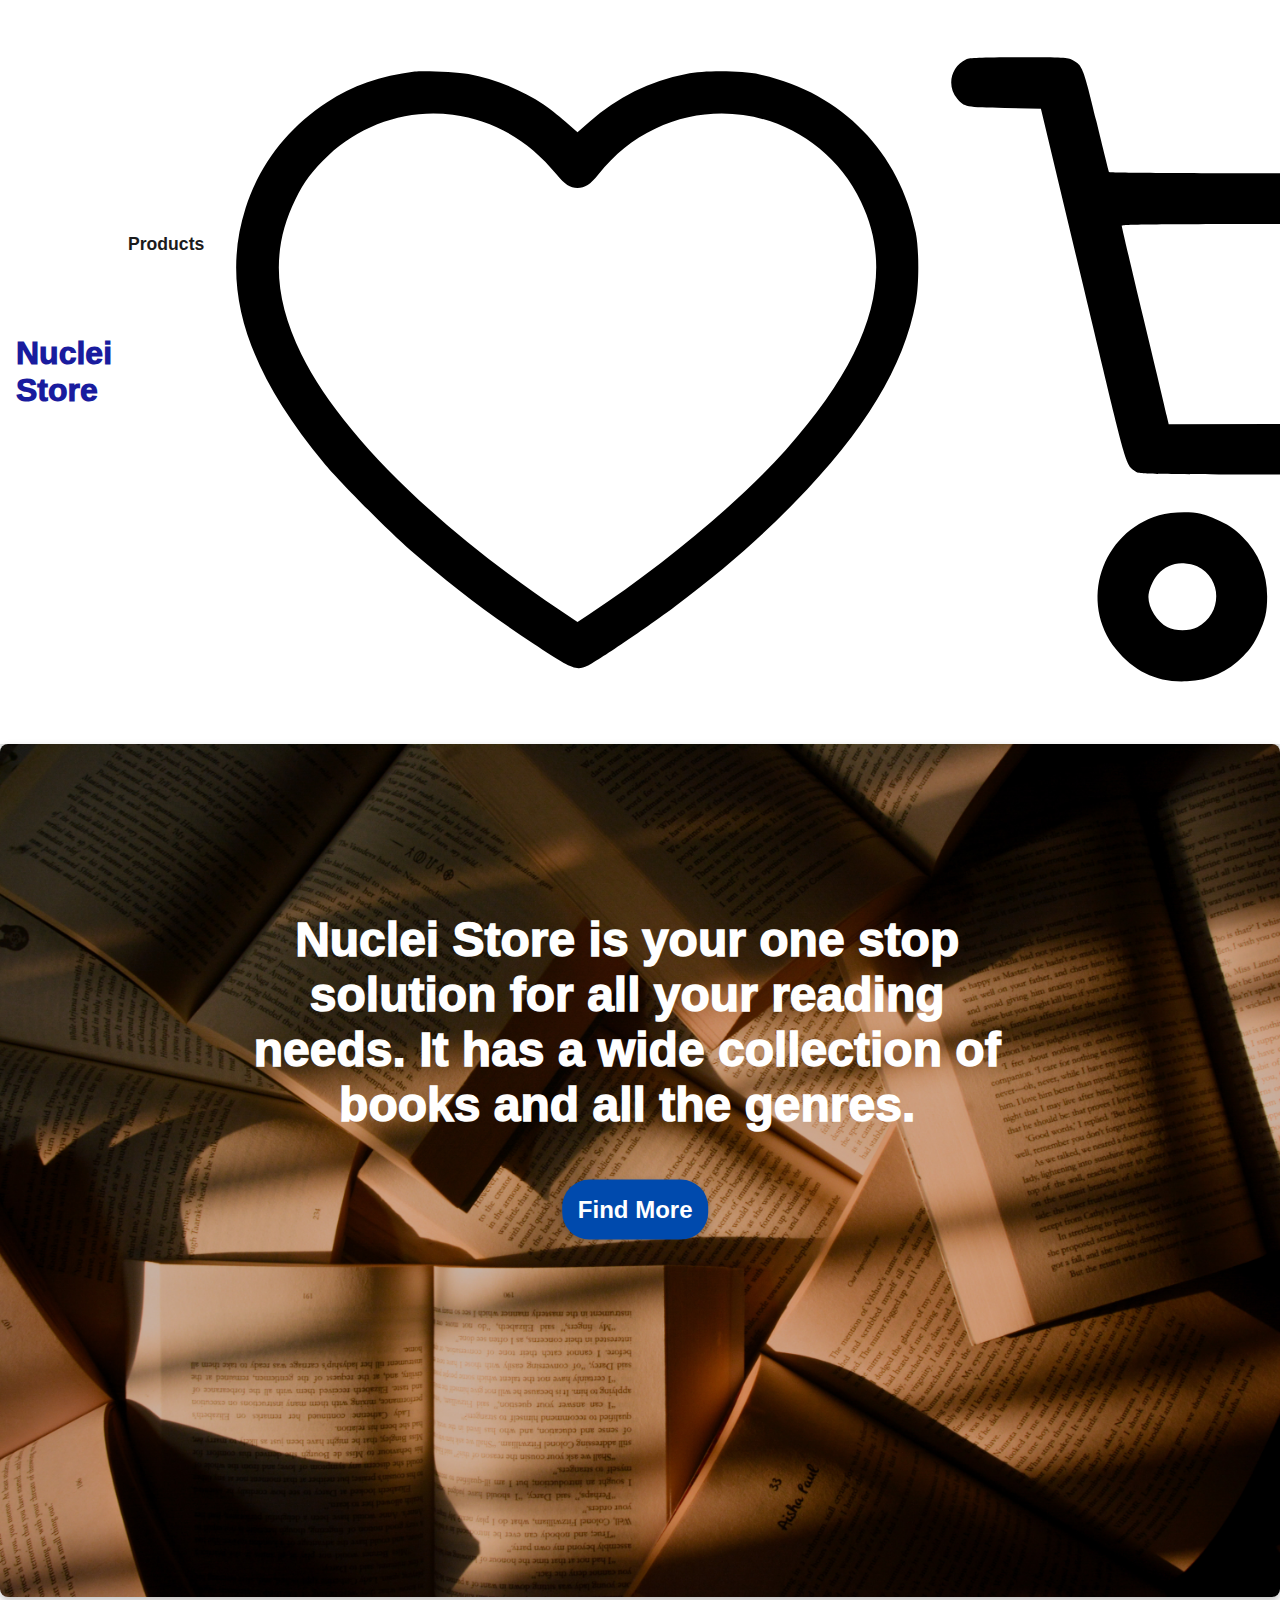
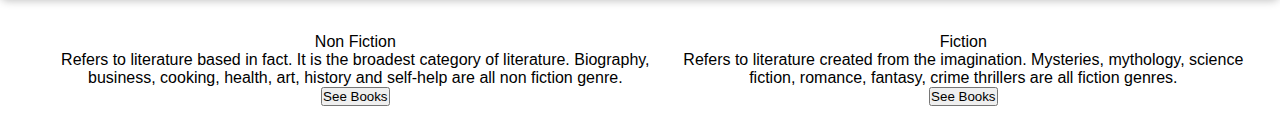
==== index.html @ 821a1ae6 "Merge branch 'dev' into product-page" ====
<!DOCTYPE html>
<html lang="en">
<head>
    <meta charset="UTF-8">
    <meta http-equiv="X-UA-Compatible" content="IE=edge">
    <meta name="viewport" content="width=device-width, initial-scale=1.0">
    <link rel="stylesheet" href="/css/navbar.css">
    <link rel="stylesheet" href="/css/utilities.css">
    <link rel="stylesheet" href="https://nucleiui.netlify.app/css/component.css">
    <link rel="stylesheet" href="/css/homepage.css">
    <link rel="stylesheet" href="https://nucleiui.netlify.app/css/component.css">
    <title>Nuclei Store</title>
</head>
<body>
    <div class="container">
        <nav class="navigation">
            <div class="left-nav">
                <a href="#">Nuclei Store</a>
            </div>
            <ul class="right-nav">
                <li><a href="/Pages/product.html" class="product-link">Products</a></li>
                <li><a href="#"><img class="icon" src="/asset/love.svg"></a></li>
                <li><a href="#"><img class="icon" src="/asset/cart.svg"></a></li>
                <li><a href="#"><img class="icon" src="/asset/user.svg"></a></li>
            </ul>
        </nav>
    </div>
    <main class="doc-container">
        <div class="image-container">
            <div>
                <img class="homepage-image" src="/asset/homepage-img.jpg" alt=homepage-image">
            </div>
            <div class="content">
                Nuclei Store is your one stop solution for all your reading needs. It has a wide collection of books and all the genres.
                <div class="products-link">
                    <button class="button link-button">
                        <a href="#" class="link">Find More</a>
                    </button>
                </div>
            </div>
            <div class="genre">
                <div class="card">

                    <div class="card-content">
                        <p class="card-title">Non Fiction</p>
                        <p class="card-description">
                            Refers to literature based in fact. It is the broadest category of literature. Biography, business, cooking, health, art, history and self-help are all non fiction genre.
                        </p>
                    </div>

                    <div class="card-btn">
                        <div class="btn-primary-container">
                            <button class="card-btn-secondary">See Books</button>
                        </div>
                    </div>
                </div>
                <div class="card">

                    <div class="card-content">
                        <p class="card-title">Fiction</p>
                        <p class="card-description">
                            Refers to literature created from the imagination. Mysteries, mythology, science fiction, romance, fantasy, crime thrillers are all fiction genres. 
                        </p>
                    </div>

                    <div class="card-btn">
                        <div class="btn-primary-container">
                            <button class="card-btn-secondary">See Books</button>
                        </div>
                    </div>
                </div>
            </div>
        </div>
          
    </main>
</body>
</html>
---- css/navbar.css ----
.container {
    width: 100%;
}

.navigation {
    padding: 1.75rem 1rem;
    width: 100%;
    display: flex;
    justify-content: space-between;
    align-items: center;
    box-shadow: var(--box-shadow) ;
}

.left-nav {
    font-size: 2rem;
    font-weight: 1000;
}

.left-nav a {
    text-decoration: none;
    color: var(--primary-color);
}

.right-nav {
    display: flex;
    justify-content: space-evenly;
}

.right-nav li {
    margin: 0 1rem;
    list-style: none;
}

.right-nav a {
    font-weight: 800;
    color: var(--text-color);
    text-decoration: none;
    cursor: pointer;
    font-size: 1.1rem;
}

.right-nav a:hover {
    color: var(--primary-color);
}

.left-nav a:hover {
    color: var(--text-color);
}

.product-link {
    position: relative;
    top: 30%;
    margin-top: 1rem;
}

.product-link {
    position: relative;
    top: 30%;
}
---- css/utilities.css ----
:root{  
    --primary-color: #191c9e;
    --secondary-color: #e6e6ed;
    --text-color: #1b1b1c;
    --box-shadow: rgba(0, 0, 0, 0.24) 0px 4px 9px;

    --default-color: #004aad;
    --danger-color: #ee1a1a;
    --success-color: #0a6d0a;
    --warning-color: #9ee730;
    --background-color: #ffffff;
    --offline-color: #808080;
}

* {
    margin: 0px;
    padding: 0px;
    box-sizing: border-box;
}

body {
    width: 100%;
    font-family: 'Trebuchet MS', 'Lucida Sans Unicode', 'Lucida Grande', 'Lucida Sans', Arial, sans-serif;
}
---- css/homepage.css ----
.container {
    width: 100%;
}

.homepage-image {
    width: 100%;
    border-radius: 8px;
    box-shadow: var(--box-shadow);
}

.image-container {
    position: relative;
    text-align: center;
}

.content {
    position: absolute;
    top: 30%;
    left: 40%;
    transform: translate(-35%, -35%);
    color: var(--background-color);
    font-size: 3rem;
    font-weight: 1000;
}

.products-link {
    margin-top: 2rem;
    margin-left: 1rem;
}

.button {
    font-weight: 700;
    font-size: 1.5rem;
    background: var(--default-color);
    color: var(--background-color);
    width: max-content;
    padding: 1rem 1rem;
    border-radius: 1.7rem;
    border: none;
    cursor: pointer;
    margin: 1rem;
    box-shadow: var(--box-shadow);
}

.link-button {
    background-color: var(--default-color);
    color: var(--background-color);
}

.link {
    text-decoration: none;
    color: var(--background-color);
}

.genre {
    display: flex;
    justify-content: space-around;
    margin: 2rem;
}
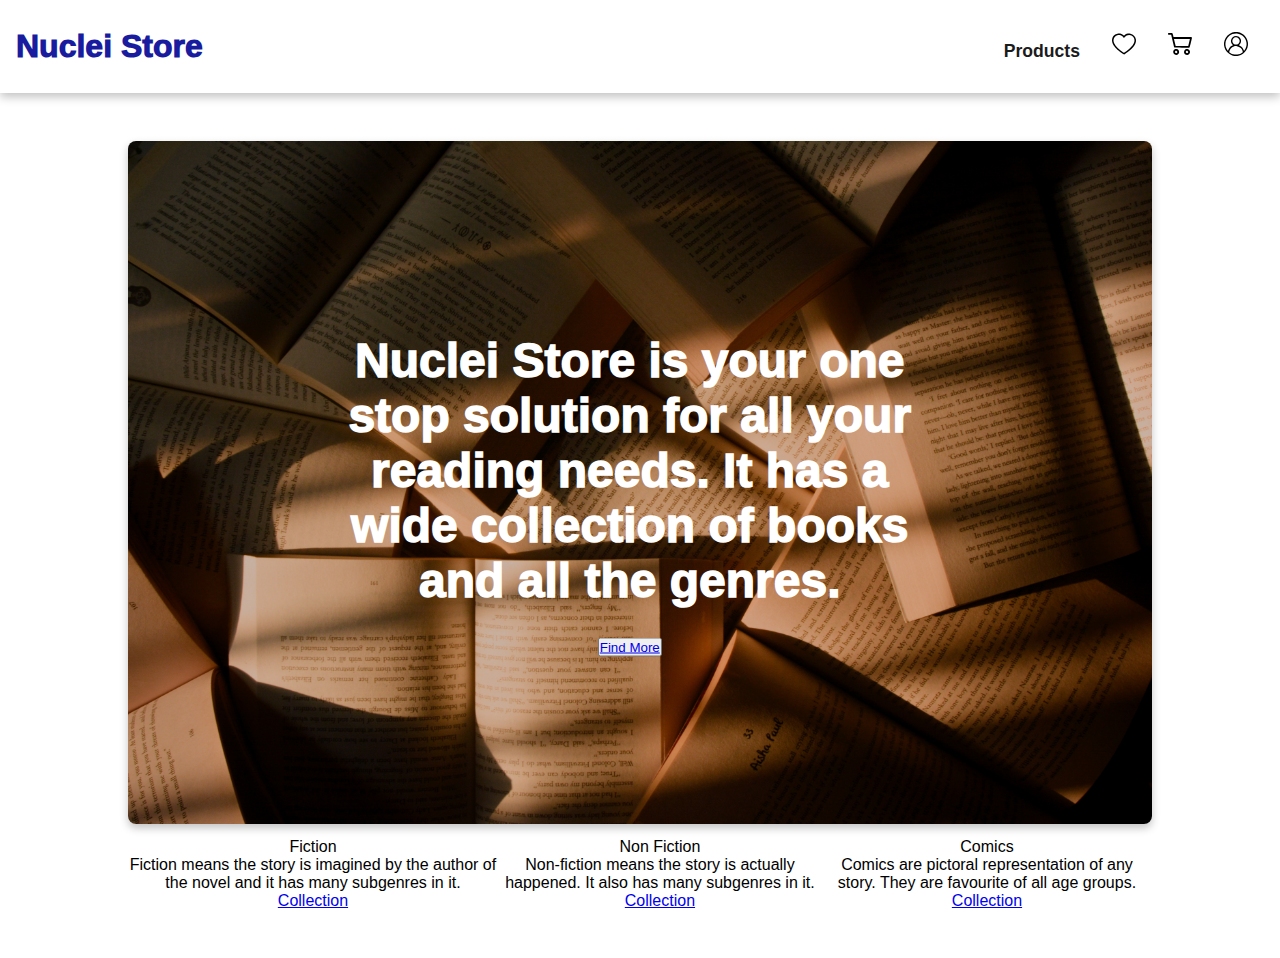
==== commit ad9c7ac0: "refactored-homepage.html" ====
--- a/index.html
+++ b/index.html
@@ -4,11 +4,10 @@
     <meta charset="UTF-8">
     <meta http-equiv="X-UA-Compatible" content="IE=edge">
     <meta name="viewport" content="width=device-width, initial-scale=1.0">
+    <link rel="stylesheet" href="https://nucleiui.netlify.app/css/component.css">
     <link rel="stylesheet" href="/css/navbar.css">
     <link rel="stylesheet" href="/css/utilities.css">
-    <link rel="stylesheet" href="https://nucleiui.netlify.app/css/component.css">
     <link rel="stylesheet" href="/css/homepage.css">
-    <link rel="stylesheet" href="https://nucleiui.netlify.app/css/component.css">
     <title>Nuclei Store</title>
 </head>
 <body>
@@ -18,21 +17,21 @@
                 <a href="#">Nuclei Store</a>
             </div>
             <ul class="right-nav">
-                <li><a href="/Pages/product.html" class="product-link">Products</a></li>
+                <li><a href="#" class="product-link">Products</a></li>
                 <li><a href="#"><img class="icon" src="/asset/love.svg"></a></li>
                 <li><a href="#"><img class="icon" src="/asset/cart.svg"></a></li>
                 <li><a href="#"><img class="icon" src="/asset/user.svg"></a></li>
             </ul>
         </nav>
     </div>
-    <main class="doc-container">
-        <div class="image-container">
+    <main class="homepage-content">
+        <div class="container">
             <div>
                 <img class="homepage-image" src="/asset/homepage-img.jpg" alt=homepage-image">
             </div>
             <div class="content">
                 Nuclei Store is your one stop solution for all your reading needs. It has a wide collection of books and all the genres.
-                <div class="products-link">
+                <div>
                     <button class="button link-button">
                         <a href="#" class="link">Find More</a>
                     </button>
@@ -40,33 +39,30 @@
             </div>
             <div class="genre">
                 <div class="card">
-
-                    <div class="card-content">
-                        <p class="card-title">Non Fiction</p>
-                        <p class="card-description">
-                            Refers to literature based in fact. It is the broadest category of literature. Biography, business, cooking, health, art, history and self-help are all non fiction genre.
-                        </p>
-                    </div>
-
-                    <div class="card-btn">
-                        <div class="btn-primary-container">
-                            <button class="card-btn-secondary">See Books</button>
-                        </div>
+                    <div class="card-title">Fiction</div>
+                    <div class="card-content">Fiction means the story is imagined by the author of the novel and it has many subgenres in it.</div>
+                    <div class="card-link">
+                      <div class="card-button">
+                        <a href="#" class="card-wishlist">Collection</a>
+                      </div>
                     </div>
                 </div>
                 <div class="card">
-
-                    <div class="card-content">
-                        <p class="card-title">Fiction</p>
-                        <p class="card-description">
-                            Refers to literature created from the imagination. Mysteries, mythology, science fiction, romance, fantasy, crime thrillers are all fiction genres. 
-                        </p>
+                    <div class="card-title">Non Fiction</div>
+                    <div class="card-content">Non-fiction means the story is actually happened. It also has many subgenres in it.</div>
+                    <div class="card-link">
+                      <div class="card-button">
+                        <a href="#" class="card-wishlist">Collection</a>
+                      </div>
                     </div>
-
-                    <div class="card-btn">
-                        <div class="btn-primary-container">
-                            <button class="card-btn-secondary">See Books</button>
-                        </div>
+                </div>
+                <div class="card">
+                    <div class="card-title">Comics</div>
+                    <div class="card-content">Comics are pictoral representation of any story. They are favourite of all age groups.</div>
+                    <div class="card-link">
+                      <div class="card-button">
+                        <a href="#" class="card-wishlist">Collection</a>
+                      </div>
                     </div>
                 </div>
             </div>
--- a/css/navbar.css
+++ b/css/navbar.css
@@ -1,5 +1,6 @@
 .container {
     width: 100%;
+    margin: 0 auto;
 }
 
 .navigation {
@@ -47,10 +48,9 @@
     color: var(--text-color);
 }
 
-.product-link {
-    position: relative;
-    top: 30%;
-    margin-top: 1rem;
+.icon {
+    width: 1.5rem;
+    height: 1.5rem;
 }
 
 .product-link {
--- a/css/homepage.css
+++ b/css/homepage.css
@@ -1,5 +1,6 @@
-.container {
-    width: 100%;
+.homepage-content {
+    width: 80%;
+    margin: 3rem auto;    
 }
 
 .homepage-image {
@@ -8,14 +9,14 @@
     box-shadow: var(--box-shadow);
 }
 
-.image-container {
+.container {
     position: relative;
     text-align: center;
 }
 
 .content {
     position: absolute;
-    top: 30%;
+    top: 40%;
     left: 40%;
     transform: translate(-35%, -35%);
     color: var(--background-color);
@@ -23,39 +24,10 @@
     font-weight: 1000;
 }
 
-.products-link {
-    margin-top: 2rem;
-    margin-left: 1rem;
+.genre {
+    margin-top: 10px;
+    display: flex;
+    justify-content: space-around;
 }
 
-.button {
-    font-weight: 700;
-    font-size: 1.5rem;
-    background: var(--default-color);
-    color: var(--background-color);
-    width: max-content;
-    padding: 1rem 1rem;
-    border-radius: 1.7rem;
-    border: none;
-    cursor: pointer;
-    margin: 1rem;
-    box-shadow: var(--box-shadow);
-}
 
-.link-button {
-    background-color: var(--default-color);
-    color: var(--background-color);
-}
-
-.link {
-    text-decoration: none;
-    color: var(--background-color);
-}
-
-.genre {
-    display: flex;
-    justify-content: space-around;
-    margin: 2rem;
-}
-
-  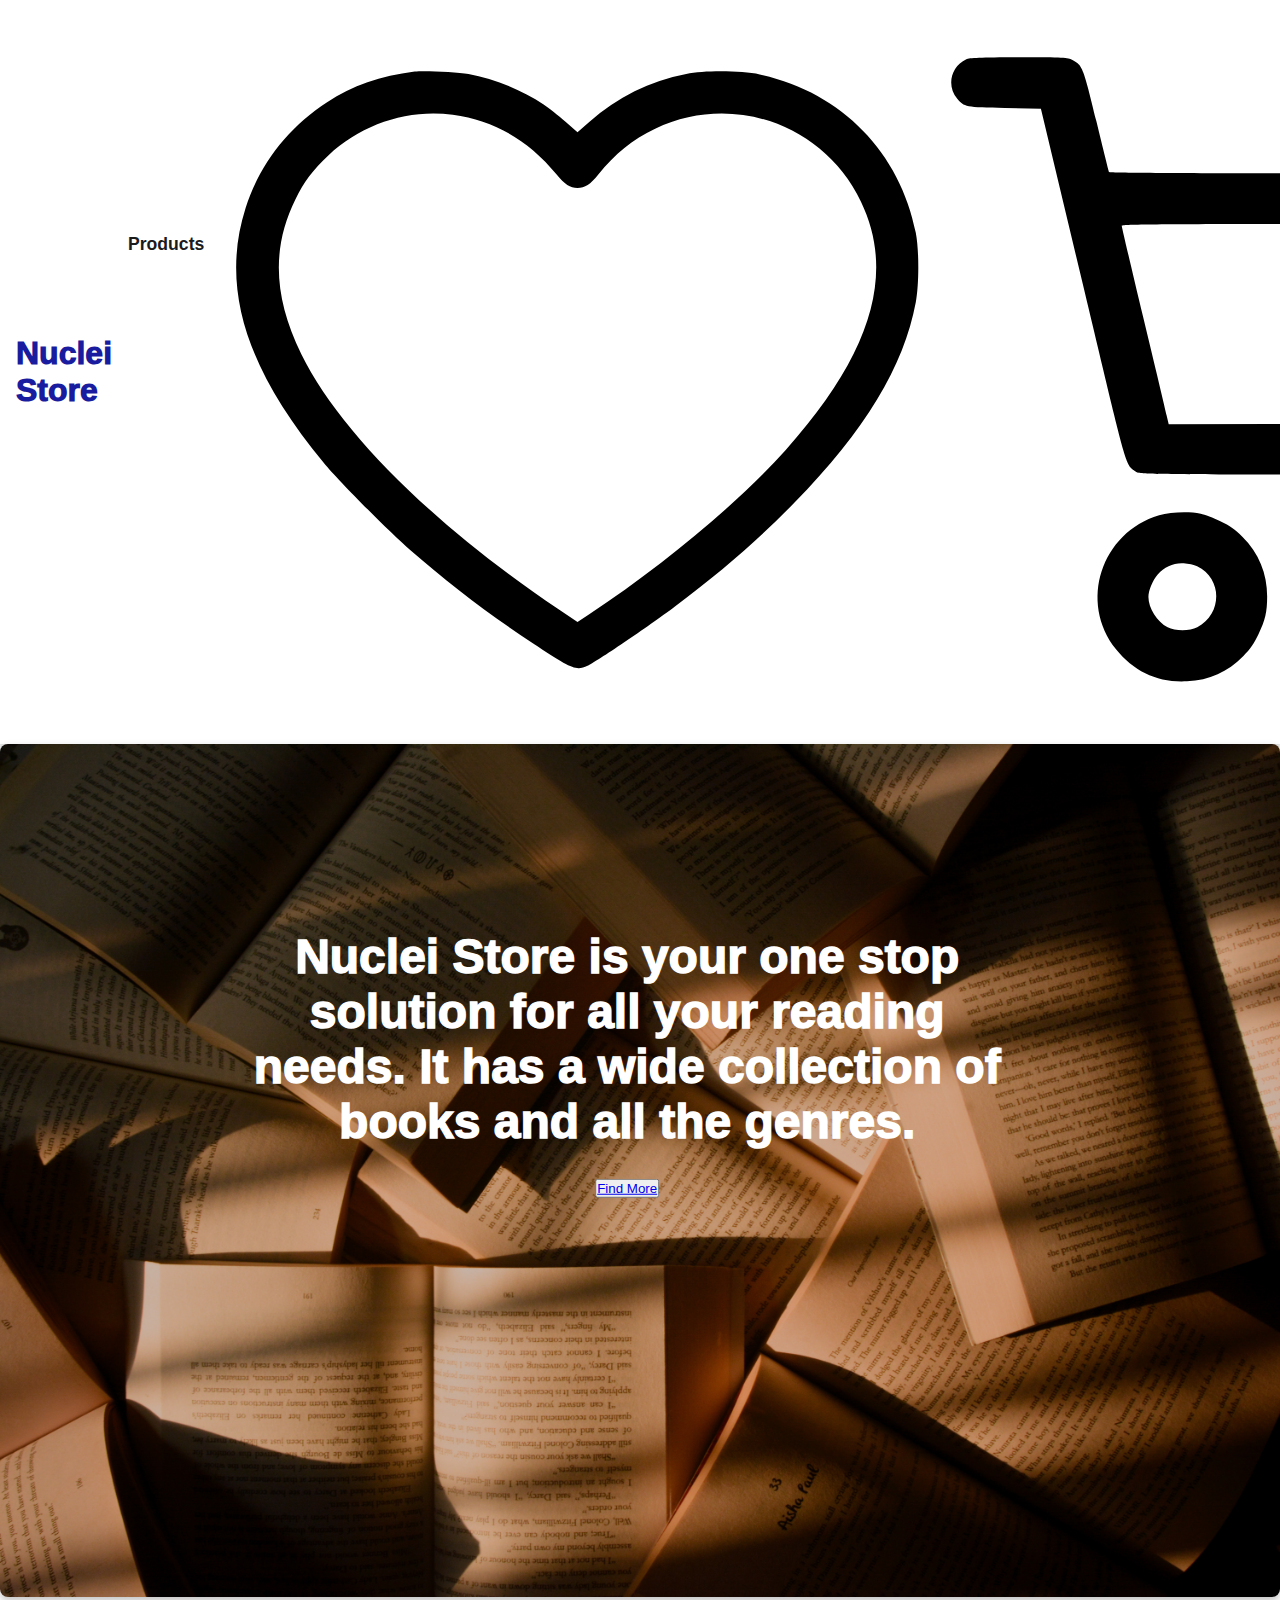
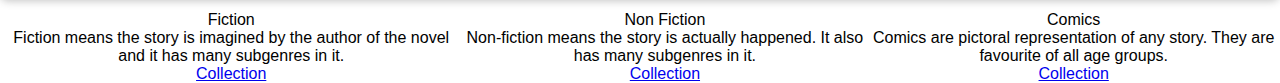
==== commit bc30b9b4: "Merge branch 'dev' into homepage" ====
--- a/index.html
+++ b/index.html
@@ -7,6 +7,7 @@
     <link rel="stylesheet" href="https://nucleiui.netlify.app/css/component.css">
     <link rel="stylesheet" href="/css/navbar.css">
     <link rel="stylesheet" href="/css/utilities.css">
+    <link rel="stylesheet" href="https://nucleiui.netlify.app/css/component.css">
     <link rel="stylesheet" href="/css/homepage.css">
     <title>Nuclei Store</title>
 </head>
@@ -24,8 +25,8 @@
             </ul>
         </nav>
     </div>
-    <main class="homepage-content">
-        <div class="container">
+    <main class="doc-container">
+        <div class="image-container">
             <div>
                 <img class="homepage-image" src="/asset/homepage-img.jpg" alt=homepage-image">
             </div>
--- a/css/navbar.css
+++ b/css/navbar.css
@@ -1,6 +1,5 @@
 .container {
     width: 100%;
-    margin: 0 auto;
 }
 
 .navigation {
@@ -48,9 +47,10 @@
     color: var(--text-color);
 }
 
-.icon {
-    width: 1.5rem;
-    height: 1.5rem;
+.product-link {
+    position: relative;
+    top: 30%;
+    margin-top: 1rem;
 }
 
 .product-link {
--- a/css/homepage.css
+++ b/css/homepage.css
@@ -1,6 +1,5 @@
-.homepage-content {
-    width: 80%;
-    margin: 3rem auto;    
+.container {
+    width: 100%;
 }
 
 .homepage-image {
@@ -9,14 +8,14 @@
     box-shadow: var(--box-shadow);
 }
 
-.container {
+.image-container {
     position: relative;
     text-align: center;
 }
 
 .content {
     position: absolute;
-    top: 40%;
+    top: 30%;
     left: 40%;
     transform: translate(-35%, -35%);
     color: var(--background-color);
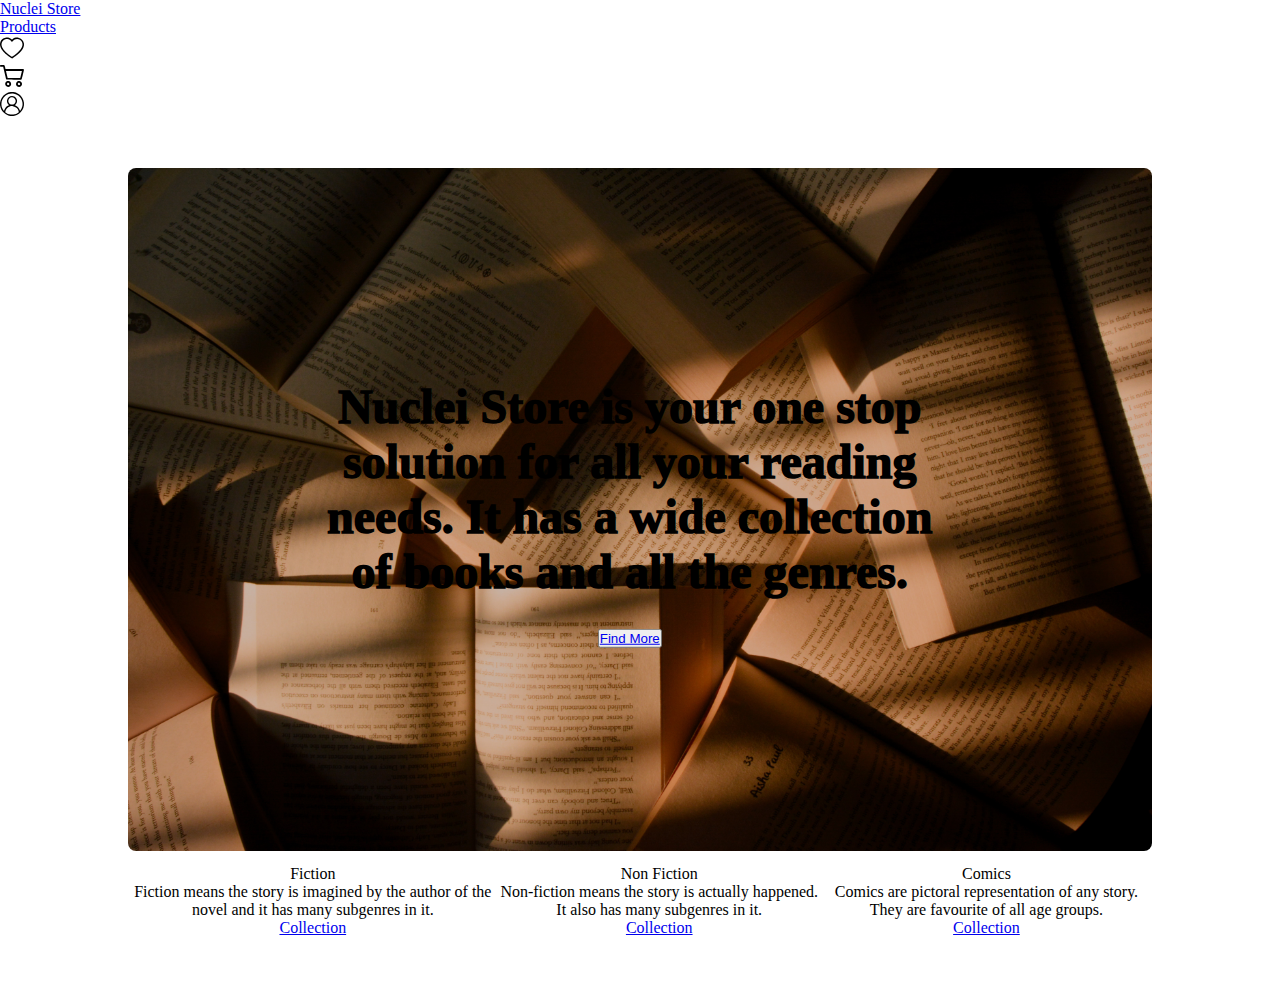
==== commit 508548f0: "refactored-all the css files" ====
--- a/index.html
+++ b/index.html
@@ -7,7 +7,6 @@
     <link rel="stylesheet" href="https://nucleiui.netlify.app/css/component.css">
     <link rel="stylesheet" href="/css/navbar.css">
     <link rel="stylesheet" href="/css/utilities.css">
-    <link rel="stylesheet" href="https://nucleiui.netlify.app/css/component.css">
     <link rel="stylesheet" href="/css/homepage.css">
     <title>Nuclei Store</title>
 </head>
@@ -25,7 +24,7 @@
             </ul>
         </nav>
     </div>
-    <main class="doc-container">
+    <main class="homepage-content">
         <div class="image-container">
             <div>
                 <img class="homepage-image" src="/asset/homepage-img.jpg" alt=homepage-image">
--- a/css/navbar.css
+++ b/css/navbar.css
@@ -1,56 +1,10 @@
-.container {
-    width: 100%;
+.navigation {
+    box-shadow: var(--box-shadow);
 }
 
-.navigation {
-    padding: 1.75rem 1rem;
-    width: 100%;
-    display: flex;
-    justify-content: space-between;
-    align-items: center;
-    box-shadow: var(--box-shadow) ;
-}
-
-.left-nav {
-    font-size: 2rem;
-    font-weight: 1000;
-}
-
-.left-nav a {
-    text-decoration: none;
-    color: var(--primary-color);
-}
-
-.right-nav {
-    display: flex;
-    justify-content: space-evenly;
-}
-
-.right-nav li {
-    margin: 0 1rem;
-    list-style: none;
-}
-
-.right-nav a {
-    font-weight: 800;
-    color: var(--text-color);
-    text-decoration: none;
-    cursor: pointer;
-    font-size: 1.1rem;
-}
-
-.right-nav a:hover {
-    color: var(--primary-color);
-}
-
-.left-nav a:hover {
-    color: var(--text-color);
-}
-
-.product-link {
-    position: relative;
-    top: 30%;
-    margin-top: 1rem;
+.icon {
+    width: 1.5rem;
+    height: 1.5rem;
 }
 
 .product-link {
--- a/css/utilities.css
+++ b/css/utilities.css
@@ -1,24 +1,11 @@
-:root{  
-    --primary-color: #191c9e;
-    --secondary-color: #e6e6ed;
-    --text-color: #1b1b1c;
-    --box-shadow: rgba(0, 0, 0, 0.24) 0px 4px 9px;
-
-    --default-color: #004aad;
-    --danger-color: #ee1a1a;
-    --success-color: #0a6d0a;
-    --warning-color: #9ee730;
-    --background-color: #ffffff;
-    --offline-color: #808080;
-}
-
 * {
     margin: 0px;
     padding: 0px;
     box-sizing: border-box;
 }
 
-body {
+
+.container {
     width: 100%;
-    font-family: 'Trebuchet MS', 'Lucida Sans Unicode', 'Lucida Grande', 'Lucida Sans', Arial, sans-serif;
-}
+    margin: 0 auto;
+}--- a/css/homepage.css
+++ b/css/homepage.css
@@ -1,5 +1,6 @@
-.container {
-    width: 100%;
+.homepage-content {
+    width: 80%;
+    margin: 3rem auto;    
 }
 
 .homepage-image {
@@ -15,7 +16,7 @@
 
 .content {
     position: absolute;
-    top: 30%;
+    top: 40%;
     left: 40%;
     transform: translate(-35%, -35%);
     color: var(--background-color);
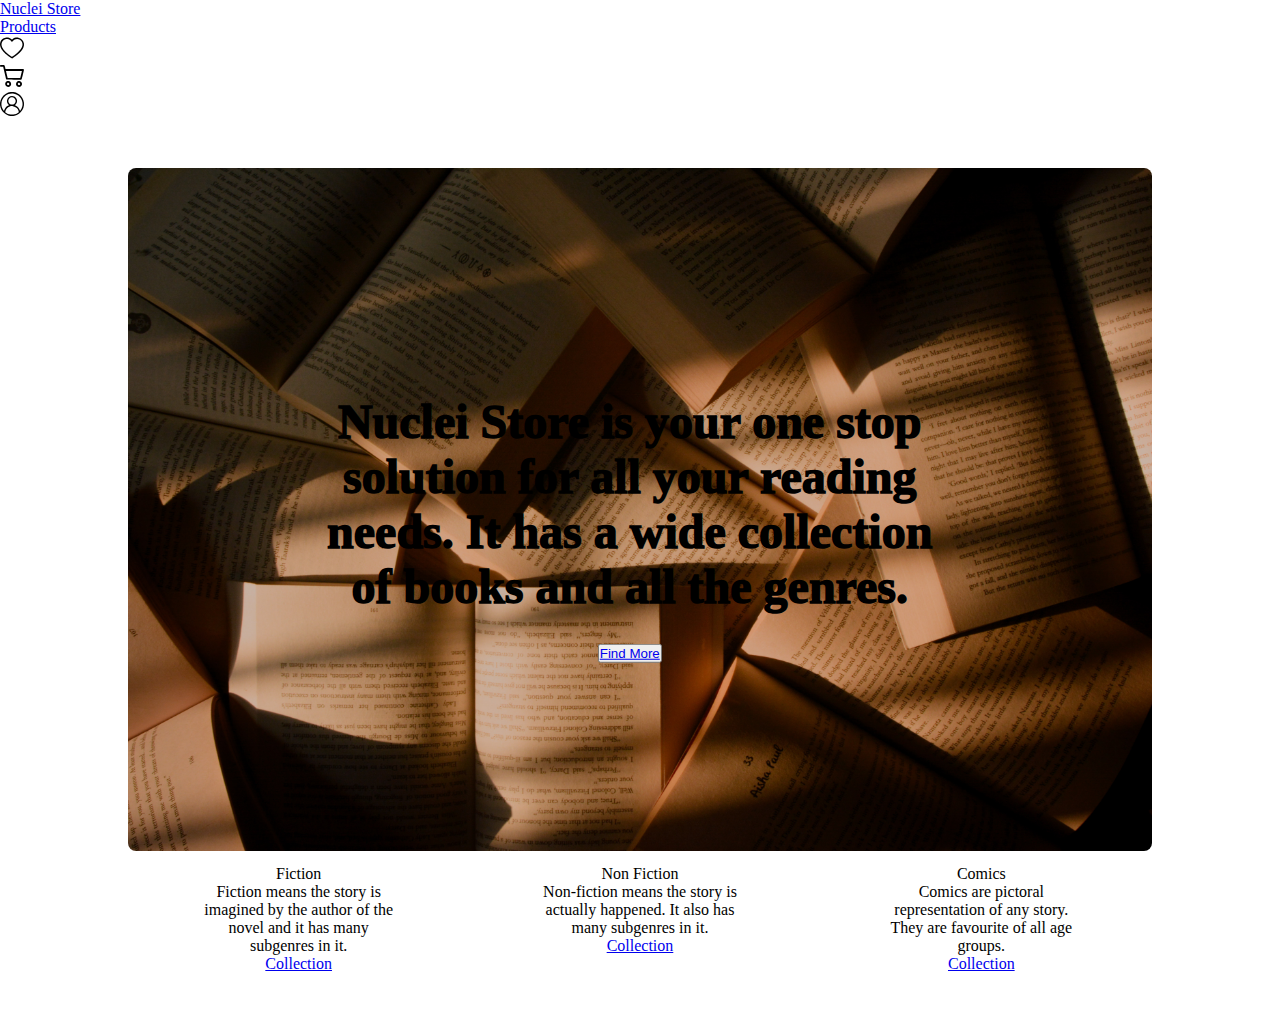
==== commit 32b4fa75: "feat-cart-page" ====
--- a/index.html
+++ b/index.html
@@ -1,5 +1,6 @@
 <!DOCTYPE html>
 <html lang="en">
+
 <head>
     <meta charset="UTF-8">
     <meta http-equiv="X-UA-Compatible" content="IE=edge">
@@ -10,6 +11,7 @@
     <link rel="stylesheet" href="/css/homepage.css">
     <title>Nuclei Store</title>
 </head>
+
 <body>
     <div class="container">
         <nav class="navigation">
@@ -30,7 +32,8 @@
                 <img class="homepage-image" src="/asset/homepage-img.jpg" alt=homepage-image">
             </div>
             <div class="content">
-                Nuclei Store is your one stop solution for all your reading needs. It has a wide collection of books and all the genres.
+                Nuclei Store is your one stop solution for all your reading needs. It has a wide collection of books and
+                all the genres.
                 <div>
                     <button class="button link-button">
                         <a href="#" class="link">Find More</a>
@@ -40,34 +43,38 @@
             <div class="genre">
                 <div class="card">
                     <div class="card-title">Fiction</div>
-                    <div class="card-content">Fiction means the story is imagined by the author of the novel and it has many subgenres in it.</div>
+                    <div class="card-content">Fiction means the story is imagined by the author of the novel and it has
+                        many subgenres in it.</div>
                     <div class="card-link">
-                      <div class="card-button">
-                        <a href="#" class="card-wishlist">Collection</a>
-                      </div>
+                        <div class="card-button">
+                            <a href="#" class="card-wishlist">Collection</a>
+                        </div>
                     </div>
                 </div>
                 <div class="card">
                     <div class="card-title">Non Fiction</div>
-                    <div class="card-content">Non-fiction means the story is actually happened. It also has many subgenres in it.</div>
+                    <div class="card-content">Non-fiction means the story is actually happened. It also has many
+                        subgenres in it.</div>
                     <div class="card-link">
-                      <div class="card-button">
-                        <a href="#" class="card-wishlist">Collection</a>
-                      </div>
+                        <div class="card-button">
+                            <a href="#" class="card-wishlist">Collection</a>
+                        </div>
                     </div>
                 </div>
                 <div class="card">
                     <div class="card-title">Comics</div>
-                    <div class="card-content">Comics are pictoral representation of any story. They are favourite of all age groups.</div>
+                    <div class="card-content">Comics are pictoral representation of any story. They are favourite of all
+                        age groups.</div>
                     <div class="card-link">
-                      <div class="card-button">
-                        <a href="#" class="card-wishlist">Collection</a>
-                      </div>
+                        <div class="card-button">
+                            <a href="#" class="card-wishlist">Collection</a>
+                        </div>
                     </div>
                 </div>
             </div>
         </div>
-          
+
     </main>
 </body>
+
 </html>--- a/css/navbar.css
+++ b/css/navbar.css
@@ -2,9 +2,10 @@
     box-shadow: var(--box-shadow);
 }
 
-.icon {
-    width: 1.5rem;
-    height: 1.5rem;
+.product-link {
+    position: relative;
+    top: 30%;
+    margin-top: 1rem;
 }
 
 .product-link {
--- a/css/utilities.css
+++ b/css/utilities.css
@@ -4,8 +4,20 @@
     box-sizing: border-box;
 }
 
-
 .container {
     width: 100%;
     margin: 0 auto;
-}+}
+
+.icon {
+    width: 1.5rem;
+    height: 1.5rem;
+}
+
+.h1-text {
+    margin: 2rem;
+}
+
+.card {
+    width: 20%;
+}
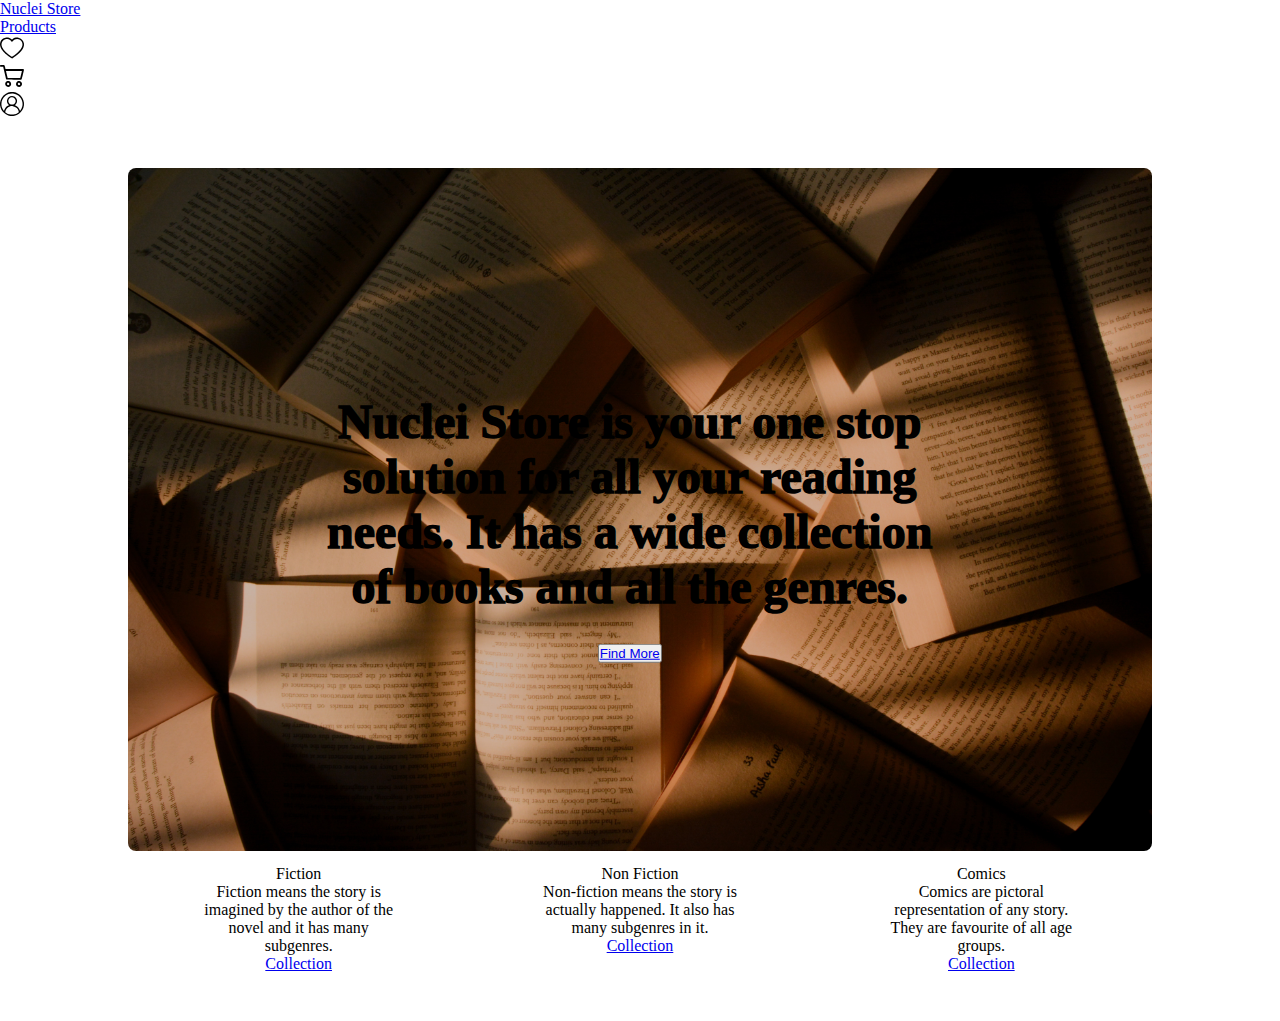
==== commit 3c8c8931: "Update index.html" ====
--- a/index.html
+++ b/index.html
@@ -16,13 +16,13 @@
     <div class="container">
         <nav class="navigation">
             <div class="left-nav">
-                <a href="#">Nuclei Store</a>
+                <a href="/index.html">Nuclei Store</a>
             </div>
             <ul class="right-nav">
-                <li><a href="#" class="product-link">Products</a></li>
-                <li><a href="#"><img class="icon" src="/asset/love.svg"></a></li>
-                <li><a href="#"><img class="icon" src="/asset/cart.svg"></a></li>
-                <li><a href="#"><img class="icon" src="/asset/user.svg"></a></li>
+                <li><a href="/Pages/product.html" class="product-link">Products</a></li>
+                <li><a href="/Pages/wishlist.html"><img class="icon" src="/asset/love.svg"></a></li>
+                <li><a href="/Pages/cart.html"><img class="icon" src="/asset/cart.svg"></a></li>
+                <li><a href="/Pages/signin.html"><img class="icon" src="/asset/user.svg"></a></li>
             </ul>
         </nav>
     </div>
@@ -36,7 +36,7 @@
                 all the genres.
                 <div>
                     <button class="button link-button">
-                        <a href="#" class="link">Find More</a>
+                        <a href="/Pages/product.html" class="link">Find More</a>
                     </button>
                 </div>
             </div>
@@ -44,10 +44,10 @@
                 <div class="card">
                     <div class="card-title">Fiction</div>
                     <div class="card-content">Fiction means the story is imagined by the author of the novel and it has
-                        many subgenres in it.</div>
+                        many subgenres.</div>
                     <div class="card-link">
                         <div class="card-button">
-                            <a href="#" class="card-wishlist">Collection</a>
+                            <a href="/Pages/product.html" class="card-wishlist">Collection</a>
                         </div>
                     </div>
                 </div>
@@ -57,7 +57,7 @@
                         subgenres in it.</div>
                     <div class="card-link">
                         <div class="card-button">
-                            <a href="#" class="card-wishlist">Collection</a>
+                            <a href="/Pages/product.html" class="card-wishlist">Collection</a>
                         </div>
                     </div>
                 </div>
@@ -67,7 +67,7 @@
                         age groups.</div>
                     <div class="card-link">
                         <div class="card-button">
-                            <a href="#" class="card-wishlist">Collection</a>
+                            <a href="/Pages/product.html" class="card-wishlist">Collection</a>
                         </div>
                     </div>
                 </div>
